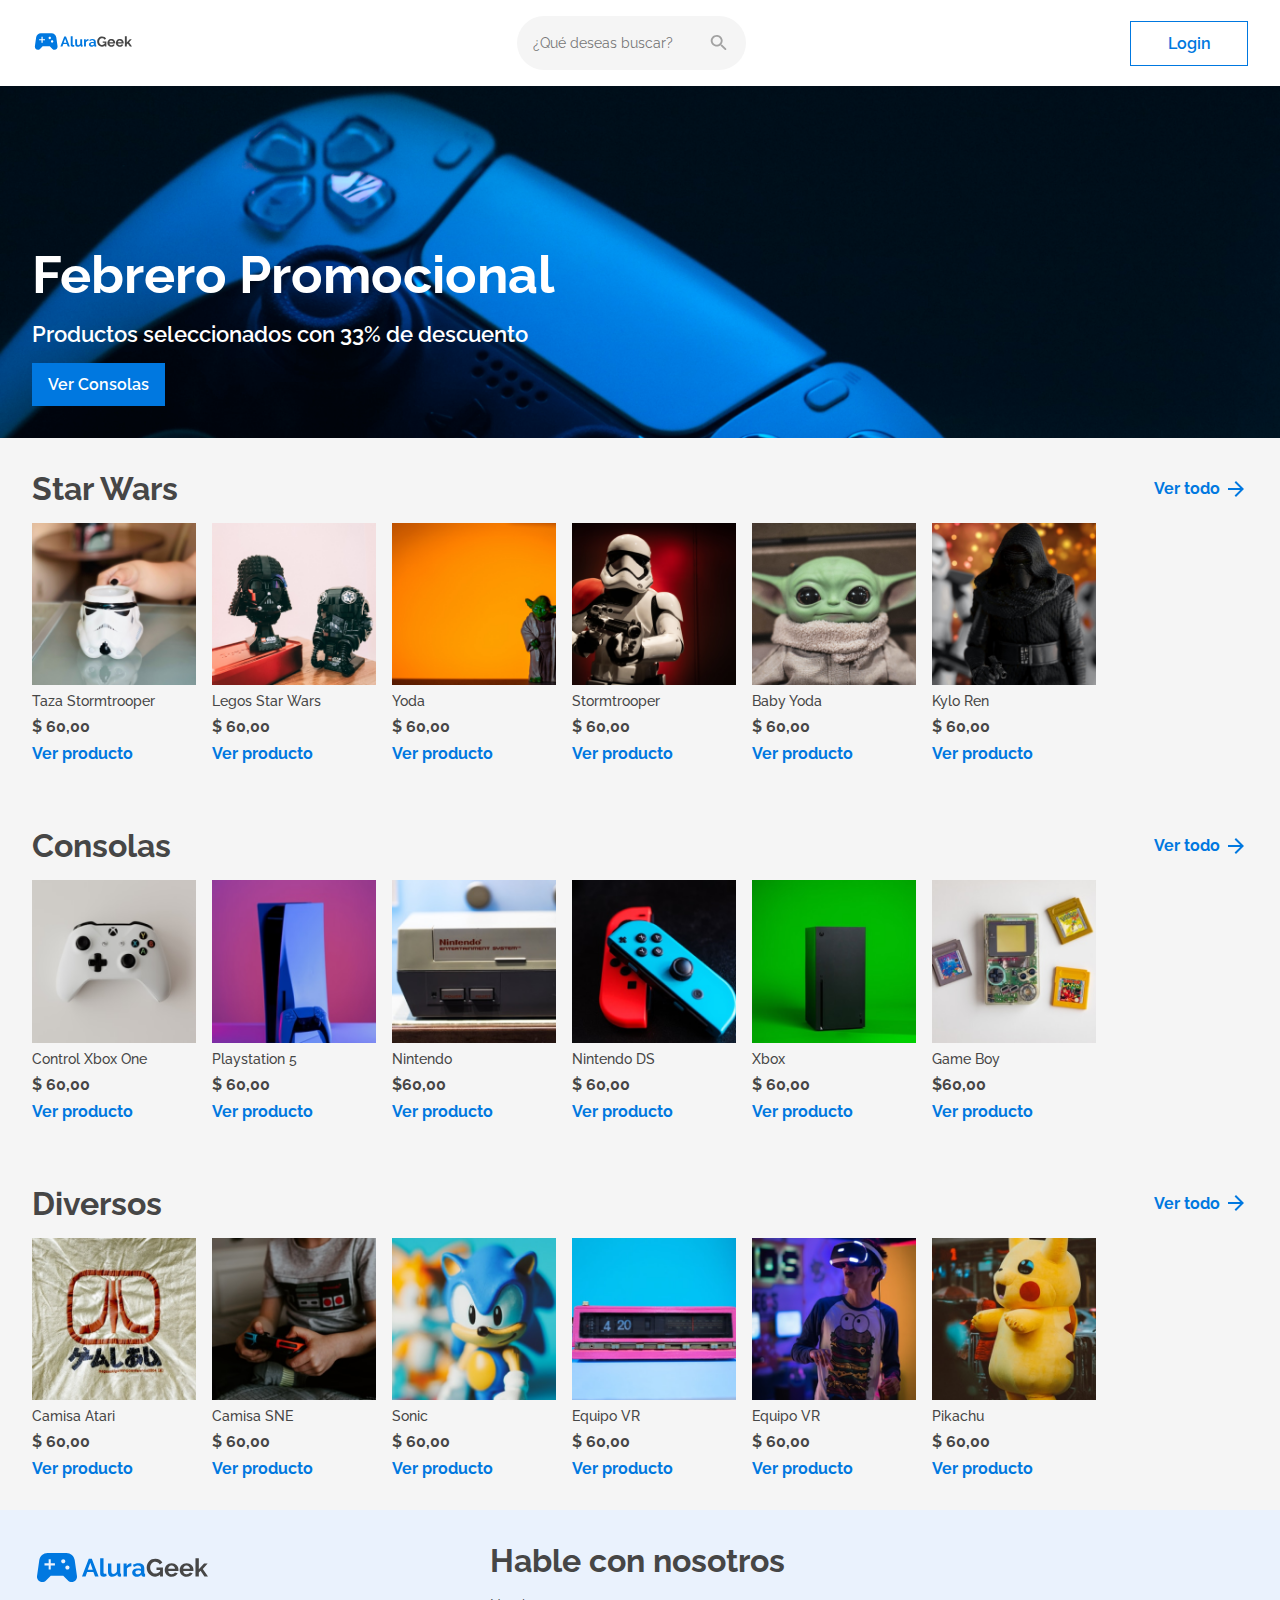
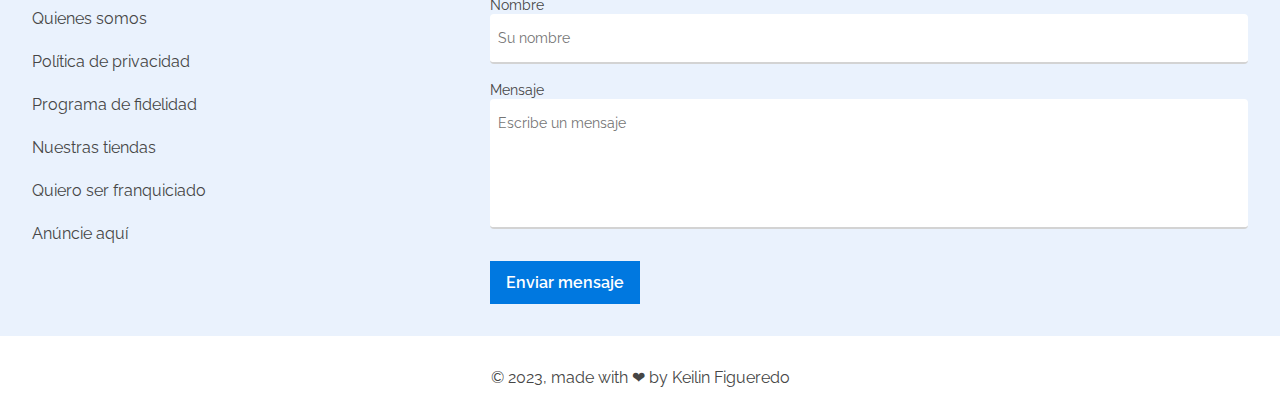
==== index.html @ 9b7e56c1 "corrección dirección url de img" ====
<!DOCTYPE html>
<html lang="es">

<head>
    <meta charset="UTF-8" />
    <meta name="viewport" content="width=device-width, initial-scale=1.0" />
    <!-------------------- Estilos del Proyecto -------------------->
    <link rel="stylesheet" href="assets/css/base.css">
    <link rel="stylesheet" href="assets/css/header.css">
    <link rel="stylesheet" href="assets/css/banner.css">
    <link rel="stylesheet" href="assets/css/productos.css">
    <link rel="stylesheet" href="assets/css/footer.css">
    <link rel="stylesheet" href="assets/css/rodapie.css">
    <!-------------------- Fuentes del Proyecto -------------------->
    <link rel="preconnect" href="https://fonts.googleapis.com">
    <link rel="preconnect" href="https://fonts.gstatic.com" crossorigin>
    <link href="https://fonts.googleapis.com/css2?family=Raleway:wght@100;200;300;400;500;600;700;800;900&display=swap"
        rel="stylesheet">
    <title>Alura Geek</title>
</head>

<body>
    <!-------------------- Header -------------------->
    <header class="header">
        <a href="##">
            <img src="assets/img/logo.svg" alt="Logo de Alura Geek" class="header_logo">
        </a>
        <!--Barra de busqueda-->
        <div class="search">
            <div class="search_box">
                <input type="text" class="input-search" placeholder="¿Qué deseas buscar?">
                <div class="icon-search">
                    <img src="assets/img/icono-search.svg" alt="Lupa de busqueda">
                </div>
            </div>
        </div>

        <!-------------------- Boton login -------------------->
        <button class="header_login button-outline" href="##">Login</button>
    </header>

    <!-------------------- Banner -------------------->
    <section class="banner">
        <div class="banner_contenedor">
            <h1 class="banner_titulo">Febrero Promocional</h1>
            <h2 class="banner_subtitulo">Productos seleccionados con 33% de descuento</h2>
            <button class="banner_verconsolas button-fill" href="##">Ver Consolas</button>
        </div>
    </section>

    <!-------------------- Productos -------------------->
    <section class="productos">
        <!-------------------- Star wars -------------------->
        <div class="productos_contenedor">
            <!-------------------- Top de contenedor -------------------->
            <div class="contenedor_top">
                <h3 class="contenedor_top_titulo">Star Wars</h3>
                <button class="contenedor_top_verTodo button-text">Ver todo <img src="assets/img/icono-arrow.svg">
                </button>
            </div>
            <!-------------------- Cards del contenedor -------------------->
            <div class="contenedor_card">
                <div class="contenedor_card_producto" id="0">
                    <img src="assets/img/taza.png" alt="Taza Casco de Stormtrooper"
                        class="contenedor_card_producto_imagen">
                    <h4 class="contenedor_card_producto_descripcion">Taza Stormtrooper</h4>
                    <h5 class="contenedor_card_producto_precio">$ 60,00</h5>
                    <button class="contenedor_card_producto_verProducto button-text">Ver producto</button>
                </div>
                <div class="contenedor_card_producto" id="1">
                    <img src="assets/img/lego.png" alt="Lego StarWars" class="contenedor_card_producto_imagen">
                    <h4 class="contenedor_card_producto_descripcion">Legos Star Wars</h4>
                    <h5 class="contenedor_card_producto_precio">$ 60,00</h5>
                    <button class="contenedor_card_producto_verProducto button-text">Ver producto</button>
                </div>
                <div class="contenedor_card_producto" id="2">
                    <img src="assets/img/yoda.png" alt="Figura de Yoda" class="contenedor_card_producto_imagen">
                    <h4 class="contenedor_card_producto_descripcion">Yoda</h4>
                    <h5 class="contenedor_card_producto_precio">$ 60,00</h5>
                    <button class="contenedor_card_producto_verProducto button-text">Ver producto</button>
                </div>
                <div class="contenedor_card_producto" id="3">
                    <img src="assets/img/soldado-imperial.png" alt="Figura de Stormtrooper"
                        class="contenedor_card_producto_imagen">
                    <h4 class="contenedor_card_producto_descripcion">Stormtrooper</h4>
                    <h5 class="contenedor_card_producto_precio">$ 60,00</h5>
                    <button class="contenedor_card_producto_verProducto button-text">Ver producto</button>
                </div>
                <div class="contenedor_card_producto" id="4">
                    <img src="assets/img/baby-yoda.png" alt="Figura de Baby Yoda"
                        class="contenedor_card_producto_imagen">
                    <h4 class="contenedor_card_producto_descripcion">Baby Yoda</h4>
                    <h5 class="contenedor_card_producto_precio">$ 60,00</h5>
                    <button class="contenedor_card_producto_verProducto button-text">Ver producto</button>
                </div>
                <div class="contenedor_card_producto" id="5">
                    <img src="assets/img/kylo-ren.png" alt="Figura de Kylo Ren" class="contenedor_card_producto_imagen">
                    <h4 class="contenedor_card_producto_descripcion">Kylo Ren</h4>
                    <h5 class="contenedor_card_producto_precio">$ 60,00</h5>
                    <button class="contenedor_card_producto_verProducto button-text">Ver producto</button>
                </div>
            </div>
        </div>
        <!-------------------- Consolas -------------------->
        <div class="productos_contenedor">
            <!-------------------- Top de contenedor -------------------->
            <div class="contenedor_top">
                <h3 class="contenedor_top_titulo">Consolas</h3>
                <button class="contenedor_top_verTodo button-text">Ver todo <img src="assets/img/icono-arrow.svg">
                </button>
            </div>
            <!-------------------- Cards del contenedor -------------------->
            <div class="contenedor_card">
                <div class="contenedor_card_producto" id="6">
                    <img src="assets/img/control-xbox-one.png" alt="Control Xbox one"
                        class="contenedor_card_producto_imagen">
                    <h4 class="contenedor_card_producto_descripcion">Control Xbox One</h4>
                    <h5 class="contenedor_card_producto_precio">$ 60,00</h5>
                    <button class="contenedor_card_producto_verProducto button-text">Ver producto</button>
                </div>
                <div class="contenedor_card_producto" id="7">
                    <img src="assets/img/ps5.png" alt="Playstation 5" class="contenedor_card_producto_imagen">
                    <h4 class="contenedor_card_producto_descripcion">Playstation 5</h4>
                    <h5 class="contenedor_card_producto_precio">$ 60,00</h5>
                    <button class="contenedor_card_producto_verProducto button-text">Ver producto</button>
                </div>
                <div class="contenedor_card_producto" id="8">
                    <img src="assets/img/nintendo.png" alt="Nintendo" class="contenedor_card_producto_imagen">
                    <h4 class="contenedor_card_producto_descripcion">Nintendo</h4>
                    <h5 class="contenedor_card_producto_precio">$60,00</h5>
                    <button class="contenedor_card_producto_verProducto button-text">Ver producto</button>
                </div>
                <div class="contenedor_card_producto" id="9">
                    <img src="assets/img/ds.png" alt="Nintendo DS" class="contenedor_card_producto_imagen">
                    <h4 class="contenedor_card_producto_descripcion">Nintendo DS</h4>
                    <h5 class="contenedor_card_producto_precio">$ 60,00</h5>
                    <button class="contenedor_card_producto_verProducto button-text">Ver producto</button>
                </div>
                <div class="contenedor_card_producto" id="10">
                    <img src="assets/img/xbox.png" alt="Xbox" class="contenedor_card_producto_imagen">
                    <h4 class="contenedor_card_producto_descripcion">Xbox</h4>
                    <h5 class="contenedor_card_producto_precio">$ 60,00</h5>
                    <button class="contenedor_card_producto_verProducto button-text">Ver producto</button>
                </div>
                <div class="contenedor_card_producto" id="11">
                    <img src="assets/img/Gameboy.png" alt="Game Boy" class="contenedor_card_producto_imagen">
                    <h4 class="contenedor_card_producto_descripcion">Game Boy</h4>
                    <h5 class="contenedor_card_producto_precio">$60,00</h5>
                    <button class="contenedor_card_producto_verProducto button-text">Ver producto</button>
                </div>
            </div>
        </div>

        <!-------------------- Diversos -------------------->
        <div class="productos_contenedor">
            <!-------------------- Top de contenedor -------------------->
            <div class="contenedor_top">
                <h3 class="contenedor_top_titulo">Diversos</h3>
                <button class="contenedor_top_verTodo button-text">Ver todo <img src="assets/img/icono-arrow.svg">
                </button>
            </div>
            <!-------------------- Cards del contenedor -------------------->
            <div class="contenedor_card">
                <div class="contenedor_card_producto" id="12">
                    <img src="assets/img/atari.png" alt="Camisa Atari" class="contenedor_card_producto_imagen">
                    <h4 class="contenedor_card_producto_descripcion">Camisa Atari</h4>
                    <h5 class="contenedor_card_producto_precio">$ 60,00</h5>
                    <button class="contenedor_card_producto_verProducto button-text">Ver producto</button>
                </div>
                <div class="contenedor_card_producto" id="13">
                    <img src="assets/img/camisa.png" alt="Camisa SNE" class="contenedor_card_producto_imagen">
                    <h4 class="contenedor_card_producto_descripcion">Camisa SNE</h4>
                    <h5 class="contenedor_card_producto_precio">$ 60,00</h5>
                    <button class="contenedor_card_producto_verProducto button-text">Ver producto</button>
                </div>
                <div class="contenedor_card_producto" id="14">
                    <img src="assets/img/Sonic.png" alt="Figura de Sonic" class="contenedor_card_producto_imagen">
                    <h4 class="contenedor_card_producto_descripcion">Sonic</h4>
                    <h5 class="contenedor_card_producto_precio">$ 60,00</h5>
                    <button class="contenedor_card_producto_verProducto button-text">Ver producto</button>
                </div>
                <div class="contenedor_card_producto" id="15">
                    <img src="assets/img/radio.png" alt="Radio" class="contenedor_card_producto_imagen">
                    <h4 class="contenedor_card_producto_descripcion">Equipo VR</h4>
                    <h5 class="contenedor_card_producto_precio">$ 60,00</h5>
                    <button class="contenedor_card_producto_verProducto button-text">Ver producto</button>
                </div>
                <div class="contenedor_card_producto" id="16">
                    <img src="assets/img/vr.png" alt="Equipo VR" class="contenedor_card_producto_imagen">
                    <h4 class="contenedor_card_producto_descripcion">Equipo VR</h4>
                    <h5 class="contenedor_card_producto_precio">$ 60,00</h5>
                    <button class="contenedor_card_producto_verProducto button-text">Ver producto</button>
                </div>
                <div class="contenedor_card_producto" id="17">
                    <img src="assets/img/pikachu.png" alt="Pikachu" class="contenedor_card_producto_imagen">
                    <h4 class="contenedor_card_producto_descripcion">Pikachu</h4>
                    <h5 class="contenedor_card_producto_precio">$ 60,00</h5>
                    <button class="contenedor_card_producto_verProducto button-text">Ver producto</button>
                </div>
            </div>
        </div>
    </section>
    <!-------------------- Footer -------------------->
    <section class="footer">
        <div class="izquierda">
            <img src="assets/img/logo.svg" alt="Logo de Alura Geek" class="izquierda_logo">
            <ul class="izquierda_list">
                <li class="izquierda_list_links"><a href="##">Quienes somos</a></li>
                <li class="izquierda_list_links"><a href="##">Política de privacidad</a></li>
                <li class="izquierda_list_links"><a href="##">Programa de fidelidad</a></li>
                <li class="izquierda_list_links"><a href="##">Nuestras tiendas</a></li>
                <li class="izquierda_list_links"><a href="##">Quiero ser franquiciado</a></li>
                <li class="izquierda_list_links"><a href="##">Anúncie aquí</a></li>
            </ul>
        </div>
        <div class="contacto">
            <h3 class="contacto_titulo">Hable con nosotros</h3>
            <form id="form" class="contacto_form" name="form">
                <label for="nombre" class="contacto_form_label">
                    Nombre
                </label>
                <input class="contacto_form_input" id="nombre" type="text" name="nombre" placeholder="Su nombre"
                    required maxlength="50" />
                <label for="mensaje" class="contacto_form_label">
                    Mensaje
                </label>
                <textarea class="contacto_form_textarea" rows="6" id="mensaje" name="mensaje"
                    placeholder="Escribe un mensaje" required maxlength="300"></textarea>
                <button type="submit" value="submit" class="contacto_form_button button-fill">Enviar mensaje
                </button>
            </form>
        </div>
    </section>
    <!-------------------- Rodapie -------------------->
    <footer class="rodapie">
        <p>© 2023, made with ❤ by Keilin Figueredo</p>
    </footer>
</body>

</html>
---- assets/css/base.css ----
* {
    padding: 0;
    margin: 0;
    box-sizing: border-box;
    font-family: 'Raleway', sans-serif;
    list-style: none;
    text-decoration: none;
    scroll-behavior: smooth;
    margin-block-start: 0;
    margin-block-end: 0;
    padding-inline-start: 0;
}


:root {
    --Raleway: 'Raleway';

    --h1-mobile: 1.375rem;
    --h2-mobile: 0.875rem;
    --h3-mobile: 1.375rem;
    --h4-mobile: 0.875rem;
    --h5: 1rem;
    --p-mobile: 0.875rem;
    --h1-desktop: 3.25rem;
    --h2-desktop: 1.375rem;
    --h3-desktop: 2rem;
    --h4-desktop: 0.875rem;
    --p-desktop: 1rem;

    --text-color: #464646;
    --blanco: #fff;
    --accent-color: #0078E0;
    --accent-color-press: #00386a;
    --bg-color: #F5F5F5;
    --bg-accent: #EAF2FD;
    --midgray: #d3d3d3;
}

body {
    background-color: var(--bg-color);
    color: var(--text-color);
    overflow-x: hidden;
}

a {
    color: var(--text-color);
}

img {
    max-width: 100%;
    max-height: 100%;
}

h1 {
    font-size: var(--h1-mobile);
    font-weight: 700;
}

h2 {
    font-size: var(--h2-mobile);
    font-weight: 600;
}

h3 {
    font-size: var(--h3-mobile);
    font-weight: 700;
}

h4 {
    font-size: var(--h4-mobile);
    font-weight: 500;
}

h5 {
    font-size: var(--h5);
    font-weight: 700;
}

p {
    font-size: var(--p-mobile);
}

input {
    font-family: var(--Raleway);
}

.button-fill,
.button-outline,
.button-text {
    font-size: var(--p-mobile);
    font-weight: 600;
    display: flex;
    align-items: center;
    justify-content: center;
    width: fit-content;
    min-width: 118px;
    max-width: 230px;
    box-sizing: border-box;
    padding: 0.75rem 1rem;
    cursor: pointer;
    transition: ease .50s;
}

.button-fill {
    background-color: var(--accent-color);
    color: var(--blanco);
    border: none;
}

.button-fill:hover {
    background-color: var(--accent-color-press);
}

.button-outline {
    background-color: transparent;
    border: 1px solid var(--accent-color);
    color: var(--accent-color);
}

.button-outline:hover {
    background-color: var(--accent-color);
    color: var(--blanco);
}

.button-text {
    background-color: transparent;
    border: none;
    color: var(--accent-color);
    gap: 0.25rem;
    padding: 0;
    font-weight: 700;
    min-width: auto;
    justify-content: flex-start;
}

.button-text:active {
    background-color: #0082f360;
    color: var(--accent-color-press);
    border-radius: 40px;
}

@media screen and (min-width:764px) {

    h1 {
        font-size: var(--h1-desktop);
    }

    h2 {
        font-size: var(--h2-desktop);
    }

    p {
        font-size: var(--p-desktop);
    }


    .button-fill,
    .button-outline,
    .button-text {
        font-size: var(--p-desktop);
    }

}

@media screen and (min-width:764px) {

    h3 {
        font-size: var(--h3-desktop);
    }

}
---- assets/css/header.css ----
.header {
    display: flex;
    justify-content: space-between;
    padding: 1rem;
    background: white;
    align-items: center;
}

.header_logo {
    width: 8.3125rem;
}

.search {
    display: flex;
    align-items: center;
}

.input-search {
    display: none;
}

.icon-search {
    vertical-align: center;
}

.icon-search img {
    filter: invert(1);
}


@media screen and (min-width: 768px) {
    .header {
        padding: 1rem 2rem;
    }

    .header_logo {
        width: 6.25rem;
    }

    .search_box {
        display: flex;
        flex-direction: row;
        align-items: center;
        justify-content: space-between;
        border-radius: 40px;
        background-color: var(--bg-color);
        padding: 1rem;
        min-width: 13rem;
    }

    .input-search {
        display: flex;
        box-sizing: border-box;
        width: 100%;
        border: none;
        outline: none;
        resize: none;
        background: transparent;
        font-family: var(--Jost);
        font-size: var(--p-mobile);
        color: var(--text-color);
    }

    .icon-search {
        display: flex;
        vertical-align: center;
    }

    .icon-search img {
        filter: none;

    }
}

@media screen and (min-width: 1440px) {
    .header {
        padding-left: calc((100% - 1136px)/2);
        padding-right: calc((100% - 1136px)/2);
    }

    .header_logo {
        width: 11rem;
    }

    .search_box {
        min-width: 24.562rem;
    }

}
---- assets/css/banner.css ----
.banner {
    background: url(../img/banner.png);
    background-repeat: no-repeat;
    background-size: cover;
    width: 100%;
    height: 192px;
    padding: 1rem;
    display: flex;
    flex-direction: column;
    justify-content: flex-end;
}

.banner_contenedor {
    color: var(--blanco);
    display: flex;
    flex-direction: column;
    gap: 0.5rem;
}

@media screen and (min-width: 768px) {
    .banner {
        height: 352px;
        padding: 2rem;
    }

    .banner_contenedor {
        gap: 1rem;
    }
}

@media screen and (min-width: 1440px) {
    .banner {
        padding-left: calc((100% - 1136px)/2);
        padding-right: calc((100% - 1136px)/2);
    }
}
---- assets/css/productos.css ----
.productos {
    padding: 0 1rem;
    display: flex;
    flex-direction: column;
}

.productos_contenedor {
    display: flex;
    flex-direction: column;
    padding-top: 1rem;
    padding-bottom: 1rem;
}

.contenedor_top {
    display: flex;
    justify-content: space-between;
}

.contenedor_card {
    display: flex;
    flex-wrap: wrap;
    gap: 1rem;
    padding-top: 1rem;
}

.contenedor_card_producto {
    width: 9.75rem;
    display: flex;
    flex-direction: column;
    gap: 0.5rem;
}



@media screen and (min-width: 764px) {
    .productos {
        padding: 0 2rem;
    }

    .productos_contenedor {
        padding-top: 2rem;
        padding-bottom: 2rem;
    }

    .contenedor_card_producto {
        width: 10.25rem;
    }
}

@media screen and (min-width: 1440px) {
    .productos {
        padding-left: calc((100% - 1136px)/2);
        padding-right: calc((100% - 1136px)/2);
    }

    .contenedor_card {
        display: flex;
    }

    .contenedor_card_producto {
        width: 11rem;
    }

}
---- assets/css/footer.css ----
.footer {
    background: var(--bg-accent);
    padding: 1rem;
    display: flex;
    flex-direction: column;
    gap: 2rem;
}

.izquierda {
    width: 100%;
    display: flex;
    flex-direction: column;
    align-items: center;
    gap: 1rem;
}

.izquierda_logo {
    width: 11rem;
}

.izquierda_list {
    display: flex;
    flex-direction: column;
    align-items: center;
    gap: 1rem;
}

.izquierda_list_links {
    width: max-content;
}

.contacto {
    width: 100%;
    display: flex;
    flex-direction: column;
    gap: 1rem;
}


.contacto_form_form {
    width: 100%;
    display: flex;
    flex-direction: column;
    align-items: center;
}

.contacto_form_label {
    align-self: self-start;
    margin-bottom: 0.5rem;
    font-size: var(--p-mobile);
}

.contacto_form_input {
    box-sizing: border-box;
    width: 100%;
    padding: 1rem 0.5rem;
    border: none;
    border-bottom: 2px solid #d3d3d3;
    border-radius: 4px;
    outline: none;
    resize: none;
    font-family: var(--Jost);
    font-size: var(--p-mobile);
    margin-bottom: 1rem;
    color: var(--text-color);
}

.contacto_form_textarea {
    flex: 1;
    font-family: var(--Jost);
    box-sizing: border-box;
    overflow: auto hidden;
    padding: 1rem 0.5rem;
    white-space: pre-wrap;
    width: 100%;
    border: none;
    border-bottom: 2px solid #d3d3d3;
    border-radius: 4px;
    outline: none;
    font-size: var(--p-mobile);
    vertical-align: top;
    resize: none;
    margin-bottom: 1rem;
    color: var(--text-color);
}

.contacto_form_textarea {
    margin-bottom: 2rem;
}

textarea::-webkit-scrollbar {
    width: 4px;
}

textarea::-webkit-scrollbar-thumb {
    background-color: var(--text-color);
}

input.contacto_form_input:focus,
.contacto_form_textarea:focus {
    border-bottom: 2px solid var(--text-color);
}

@media screen and (min-width:764px) {
    .footer {
        padding: 2rem;
        flex-direction: row;
    }

    .izquierda {
        width: 36%;
        align-items: flex-start;
        gap: 1rem;
    }


    .izquierda_list {
        align-items: flex-start;
        gap: 1.5rem;
    }


    .contacto {
        width: 64%;
    }

}

@media screen and (min-width:1440px) {
    .footer {
        padding-left: calc((100% - 1136px)/2);
        padding-right: calc((100% - 1136px)/2);
        gap: 7rem;
    }

    .izquierda {
        width: 50%;
        flex-direction: row;
        gap: 7rem;
        justify-content: space-between;
    }

    .contacto {
        width: 50%;
    }
}
---- assets/css/rodapie.css ----
.rodapie {
    padding: 2rem;
    text-align: center;
    background-color: var(--blanco);
}
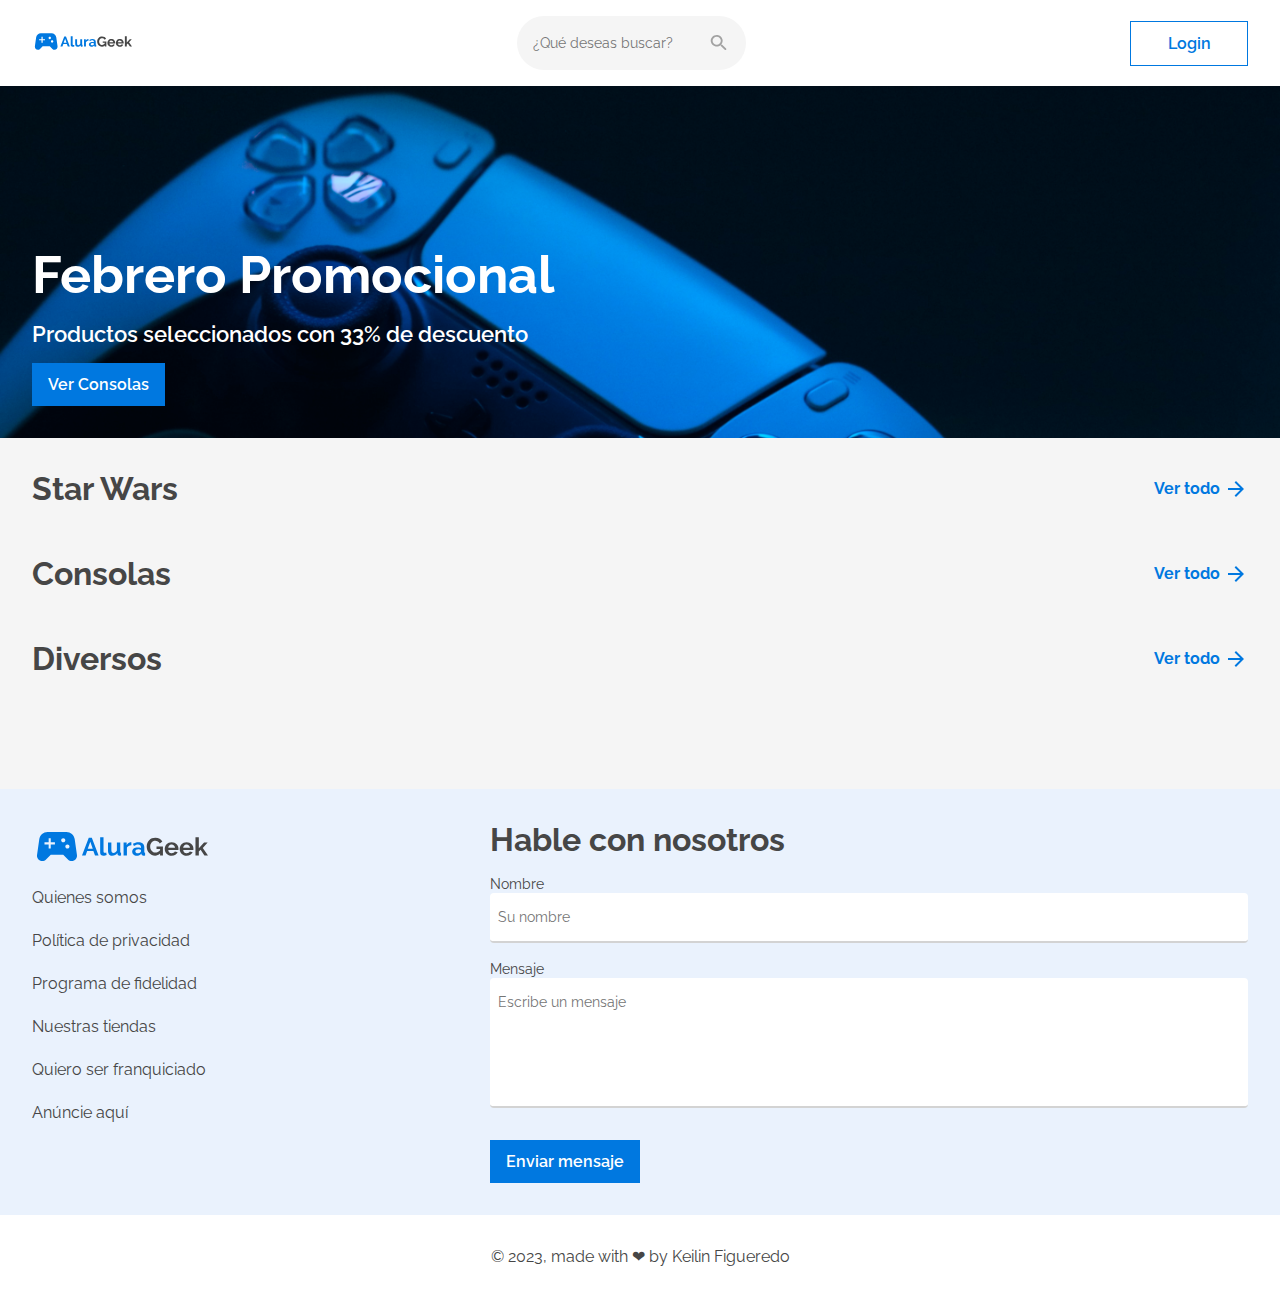
==== commit e6265981: "Carga de productos en el index" ====
--- a/index.html
+++ b/index.html
@@ -4,6 +4,7 @@
 <head>
     <meta charset="UTF-8" />
     <meta name="viewport" content="width=device-width, initial-scale=1.0" />
+
     <!-------------------- Estilos del Proyecto -------------------->
     <link rel="stylesheet" href="assets/css/base.css">
     <link rel="stylesheet" href="assets/css/header.css">
@@ -11,15 +12,18 @@
     <link rel="stylesheet" href="assets/css/productos.css">
     <link rel="stylesheet" href="assets/css/footer.css">
     <link rel="stylesheet" href="assets/css/rodapie.css">
+
     <!-------------------- Fuentes del Proyecto -------------------->
     <link rel="preconnect" href="https://fonts.googleapis.com">
     <link rel="preconnect" href="https://fonts.gstatic.com" crossorigin>
     <link href="https://fonts.googleapis.com/css2?family=Raleway:wght@100;200;300;400;500;600;700;800;900&display=swap"
         rel="stylesheet">
+
     <title>Alura Geek</title>
 </head>
 
 <body>
+    
     <!-------------------- Header -------------------->
     <header class="header">
         <a href="##">
@@ -36,7 +40,7 @@
         </div>
 
         <!-------------------- Boton login -------------------->
-        <button class="header_login button-outline" href="##">Login</button>
+        <button class="header_login button-outline" id="btn-login">Login</button>
     </header>
 
     <!-------------------- Banner -------------------->
@@ -44,161 +48,48 @@
         <div class="banner_contenedor">
             <h1 class="banner_titulo">Febrero Promocional</h1>
             <h2 class="banner_subtitulo">Productos seleccionados con 33% de descuento</h2>
-            <button class="banner_verconsolas button-fill" href="##">Ver Consolas</button>
+            <button class="banner_verconsolas button-fill" id="btn-consolas"><a href="#consolas">Ver Consolas</a></button>
         </div>
     </section>
 
     <!-------------------- Productos -------------------->
-    <section class="productos">
-        <!-------------------- Star wars -------------------->
-        <div class="productos_contenedor">
-            <!-------------------- Top de contenedor -------------------->
+    <section class="productos" data-product>
+
+        <!------------------- Star wars ----------------->
+        <div class="productos_contenedor" id="star-wars">
+            <!-------------------- Top de contenedor ------------------>
             <div class="contenedor_top">
                 <h3 class="contenedor_top_titulo">Star Wars</h3>
-                <button class="contenedor_top_verTodo button-text">Ver todo <img src="assets/img/icono-arrow.svg">
+                <button href class="contenedor_top_verTodo button-text">Ver todo <img src="assets/img/icono-arrow.svg">
                 </button>
             </div>
-            <!-------------------- Cards del contenedor -------------------->
-            <div class="contenedor_card">
-                <div class="contenedor_card_producto" id="0">
-                    <img src="assets/img/taza.png" alt="Taza Casco de Stormtrooper"
-                        class="contenedor_card_producto_imagen">
-                    <h4 class="contenedor_card_producto_descripcion">Taza Stormtrooper</h4>
-                    <h5 class="contenedor_card_producto_precio">$ 60,00</h5>
-                    <button class="contenedor_card_producto_verProducto button-text">Ver producto</button>
+            <!-------------------- Cards ------------------>
+            <div class="contenedor_card" data-star-wars>
+
+            </div>
+            <!-------------------- Consolas ------------------>
+            <div class="productos_contenedor" id="consolas">
+                <!-------------------- Top de contenedor ------------------>
+                <div class="contenedor_top">
+                    <h3 class="contenedor_top_titulo">Consolas</h3>
+                    <button class="contenedor_top_verTodo button-text">Ver todo <img src="assets/img/icono-arrow.svg">
+                    </button>
                 </div>
-                <div class="contenedor_card_producto" id="1">
-                    <img src="assets/img/lego.png" alt="Lego StarWars" class="contenedor_card_producto_imagen">
-                    <h4 class="contenedor_card_producto_descripcion">Legos Star Wars</h4>
-                    <h5 class="contenedor_card_producto_precio">$ 60,00</h5>
-                    <button class="contenedor_card_producto_verProducto button-text">Ver producto</button>
+                <!-------------------- Contenedor de cards ------------------>
+                <div class="contenedor_card" data-consolas>
                 </div>
-                <div class="contenedor_card_producto" id="2">
-                    <img src="assets/img/yoda.png" alt="Figura de Yoda" class="contenedor_card_producto_imagen">
-                    <h4 class="contenedor_card_producto_descripcion">Yoda</h4>
-                    <h5 class="contenedor_card_producto_precio">$ 60,00</h5>
-                    <button class="contenedor_card_producto_verProducto button-text">Ver producto</button>
-                </div>
-                <div class="contenedor_card_producto" id="3">
-                    <img src="assets/img/soldado-imperial.png" alt="Figura de Stormtrooper"
-                        class="contenedor_card_producto_imagen">
-                    <h4 class="contenedor_card_producto_descripcion">Stormtrooper</h4>
-                    <h5 class="contenedor_card_producto_precio">$ 60,00</h5>
-                    <button class="contenedor_card_producto_verProducto button-text">Ver producto</button>
-                </div>
-                <div class="contenedor_card_producto" id="4">
-                    <img src="assets/img/baby-yoda.png" alt="Figura de Baby Yoda"
-                        class="contenedor_card_producto_imagen">
-                    <h4 class="contenedor_card_producto_descripcion">Baby Yoda</h4>
-                    <h5 class="contenedor_card_producto_precio">$ 60,00</h5>
-                    <button class="contenedor_card_producto_verProducto button-text">Ver producto</button>
-                </div>
-                <div class="contenedor_card_producto" id="5">
-                    <img src="assets/img/kylo-ren.png" alt="Figura de Kylo Ren" class="contenedor_card_producto_imagen">
-                    <h4 class="contenedor_card_producto_descripcion">Kylo Ren</h4>
-                    <h5 class="contenedor_card_producto_precio">$ 60,00</h5>
-                    <button class="contenedor_card_producto_verProducto button-text">Ver producto</button>
-                </div>
-            </div>
-        </div>
-        <!-------------------- Consolas -------------------->
-        <div class="productos_contenedor">
-            <!-------------------- Top de contenedor -------------------->
-            <div class="contenedor_top">
-                <h3 class="contenedor_top_titulo">Consolas</h3>
-                <button class="contenedor_top_verTodo button-text">Ver todo <img src="assets/img/icono-arrow.svg">
-                </button>
-            </div>
-            <!-------------------- Cards del contenedor -------------------->
-            <div class="contenedor_card">
-                <div class="contenedor_card_producto" id="6">
-                    <img src="assets/img/control-xbox-one.png" alt="Control Xbox one"
-                        class="contenedor_card_producto_imagen">
-                    <h4 class="contenedor_card_producto_descripcion">Control Xbox One</h4>
-                    <h5 class="contenedor_card_producto_precio">$ 60,00</h5>
-                    <button class="contenedor_card_producto_verProducto button-text">Ver producto</button>
-                </div>
-                <div class="contenedor_card_producto" id="7">
-                    <img src="assets/img/ps5.png" alt="Playstation 5" class="contenedor_card_producto_imagen">
-                    <h4 class="contenedor_card_producto_descripcion">Playstation 5</h4>
-                    <h5 class="contenedor_card_producto_precio">$ 60,00</h5>
-                    <button class="contenedor_card_producto_verProducto button-text">Ver producto</button>
-                </div>
-                <div class="contenedor_card_producto" id="8">
-                    <img src="assets/img/nintendo.png" alt="Nintendo" class="contenedor_card_producto_imagen">
-                    <h4 class="contenedor_card_producto_descripcion">Nintendo</h4>
-                    <h5 class="contenedor_card_producto_precio">$60,00</h5>
-                    <button class="contenedor_card_producto_verProducto button-text">Ver producto</button>
-                </div>
-                <div class="contenedor_card_producto" id="9">
-                    <img src="assets/img/ds.png" alt="Nintendo DS" class="contenedor_card_producto_imagen">
-                    <h4 class="contenedor_card_producto_descripcion">Nintendo DS</h4>
-                    <h5 class="contenedor_card_producto_precio">$ 60,00</h5>
-                    <button class="contenedor_card_producto_verProducto button-text">Ver producto</button>
-                </div>
-                <div class="contenedor_card_producto" id="10">
-                    <img src="assets/img/xbox.png" alt="Xbox" class="contenedor_card_producto_imagen">
-                    <h4 class="contenedor_card_producto_descripcion">Xbox</h4>
-                    <h5 class="contenedor_card_producto_precio">$ 60,00</h5>
-                    <button class="contenedor_card_producto_verProducto button-text">Ver producto</button>
-                </div>
-                <div class="contenedor_card_producto" id="11">
-                    <img src="assets/img/Gameboy.png" alt="Game Boy" class="contenedor_card_producto_imagen">
-                    <h4 class="contenedor_card_producto_descripcion">Game Boy</h4>
-                    <h5 class="contenedor_card_producto_precio">$60,00</h5>
-                    <button class="contenedor_card_producto_verProducto button-text">Ver producto</button>
-                </div>
-            </div>
-        </div>
-
-        <!-------------------- Diversos -------------------->
-        <div class="productos_contenedor">
-            <!-------------------- Top de contenedor -------------------->
-            <div class="contenedor_top">
-                <h3 class="contenedor_top_titulo">Diversos</h3>
-                <button class="contenedor_top_verTodo button-text">Ver todo <img src="assets/img/icono-arrow.svg">
-                </button>
-            </div>
-            <!-------------------- Cards del contenedor -------------------->
-            <div class="contenedor_card">
-                <div class="contenedor_card_producto" id="12">
-                    <img src="assets/img/atari.png" alt="Camisa Atari" class="contenedor_card_producto_imagen">
-                    <h4 class="contenedor_card_producto_descripcion">Camisa Atari</h4>
-                    <h5 class="contenedor_card_producto_precio">$ 60,00</h5>
-                    <button class="contenedor_card_producto_verProducto button-text">Ver producto</button>
-                </div>
-                <div class="contenedor_card_producto" id="13">
-                    <img src="assets/img/camisa.png" alt="Camisa SNE" class="contenedor_card_producto_imagen">
-                    <h4 class="contenedor_card_producto_descripcion">Camisa SNE</h4>
-                    <h5 class="contenedor_card_producto_precio">$ 60,00</h5>
-                    <button class="contenedor_card_producto_verProducto button-text">Ver producto</button>
-                </div>
-                <div class="contenedor_card_producto" id="14">
-                    <img src="assets/img/Sonic.png" alt="Figura de Sonic" class="contenedor_card_producto_imagen">
-                    <h4 class="contenedor_card_producto_descripcion">Sonic</h4>
-                    <h5 class="contenedor_card_producto_precio">$ 60,00</h5>
-                    <button class="contenedor_card_producto_verProducto button-text">Ver producto</button>
-                </div>
-                <div class="contenedor_card_producto" id="15">
-                    <img src="assets/img/radio.png" alt="Radio" class="contenedor_card_producto_imagen">
-                    <h4 class="contenedor_card_producto_descripcion">Equipo VR</h4>
-                    <h5 class="contenedor_card_producto_precio">$ 60,00</h5>
-                    <button class="contenedor_card_producto_verProducto button-text">Ver producto</button>
-                </div>
-                <div class="contenedor_card_producto" id="16">
-                    <img src="assets/img/vr.png" alt="Equipo VR" class="contenedor_card_producto_imagen">
-                    <h4 class="contenedor_card_producto_descripcion">Equipo VR</h4>
-                    <h5 class="contenedor_card_producto_precio">$ 60,00</h5>
-                    <button class="contenedor_card_producto_verProducto button-text">Ver producto</button>
-                </div>
-                <div class="contenedor_card_producto" id="17">
-                    <img src="assets/img/pikachu.png" alt="Pikachu" class="contenedor_card_producto_imagen">
-                    <h4 class="contenedor_card_producto_descripcion">Pikachu</h4>
-                    <h5 class="contenedor_card_producto_precio">$ 60,00</h5>
-                    <button class="contenedor_card_producto_verProducto button-text">Ver producto</button>
-                </div>
-            </div>
-        </div>
+                <!-------------------- Diversos ----------------->
+                <div class="productos_contenedor" id="diversos">
+                <!-------------------- Top de contenedor ------------------>
+                    <div class="contenedor_top">
+                        <h3 class="contenedor_top_titulo">Diversos</h3>
+                        <button class="contenedor_top_verTodo button-text">Ver todo <img
+                                src="assets/img/icono-arrow.svg">
+                        </button>
+                    </div>
+                <!-------------------- Cards del contenedor ----------------->
+                    <div class="contenedor_card" data-diversos>
+                    </div>
     </section>
     <!-------------------- Footer -------------------->
     <section class="footer">
@@ -235,6 +126,11 @@
     <footer class="rodapie">
         <p>© 2023, made with ❤ by Keilin Figueredo</p>
     </footer>
+
+    <!-------------------- JavaScript -------------------->
+    <script src="controllers/buttons.js"></script>
+    <script type="module" src="controllers/productos-controller.js"></script>
+    <script type="module" src="services/client-services.js"></script>
 </body>
 
 </html>--- a/assets/css/base.css
+++ b/assets/css/base.css
@@ -85,8 +85,7 @@
 }
 
 .button-fill,
-.button-outline,
-.button-text {
+.button-outline {
     font-size: var(--p-mobile);
     font-weight: 600;
     display: flex;
@@ -107,22 +106,33 @@
     border: none;
 }
 
+.button-fill a {
+    color: var(--blanco);
+}
+
 .button-fill:hover {
     background-color: var(--accent-color-press);
 }
 
-.button-outline {
+.button-outline , .button-outline a{
     background-color: transparent;
     border: 1px solid var(--accent-color);
     color: var(--accent-color);
 }
 
-.button-outline:hover {
+.button-outline:hover , .button-outline:hover a{
     background-color: var(--accent-color);
     color: var(--blanco);
 }
 
 .button-text {
+    font-size: var(--p-mobile);
+    display: flex;
+    align-items: center;
+    width: fit-content;
+    box-sizing: border-box;
+    cursor: pointer;
+    transition: ease .50s;
     background-color: transparent;
     border: none;
     color: var(--accent-color);
@@ -133,10 +143,18 @@
     justify-content: flex-start;
 }
 
+.button-text a{
+    color: var(--accent-color);
+}
+
 .button-text:active {
     background-color: #0082f360;
     color: var(--accent-color-press);
     border-radius: 40px;
+}
+
+.button-text:active a {
+    color: var(--accent-color-press);
 }
 
 @media screen and (min-width:764px) {
--- a/assets/css/productos.css
+++ b/assets/css/productos.css
@@ -23,7 +23,7 @@
     padding-top: 1rem;
 }
 
-.contenedor_card_producto {
+.card {
     width: 9.75rem;
     display: flex;
     flex-direction: column;
@@ -42,7 +42,7 @@
         padding-bottom: 2rem;
     }
 
-    .contenedor_card_producto {
+    .card {
         width: 10.25rem;
     }
 }
@@ -57,7 +57,7 @@
         display: flex;
     }
 
-    .contenedor_card_producto {
+    .card {
         width: 11rem;
     }
 
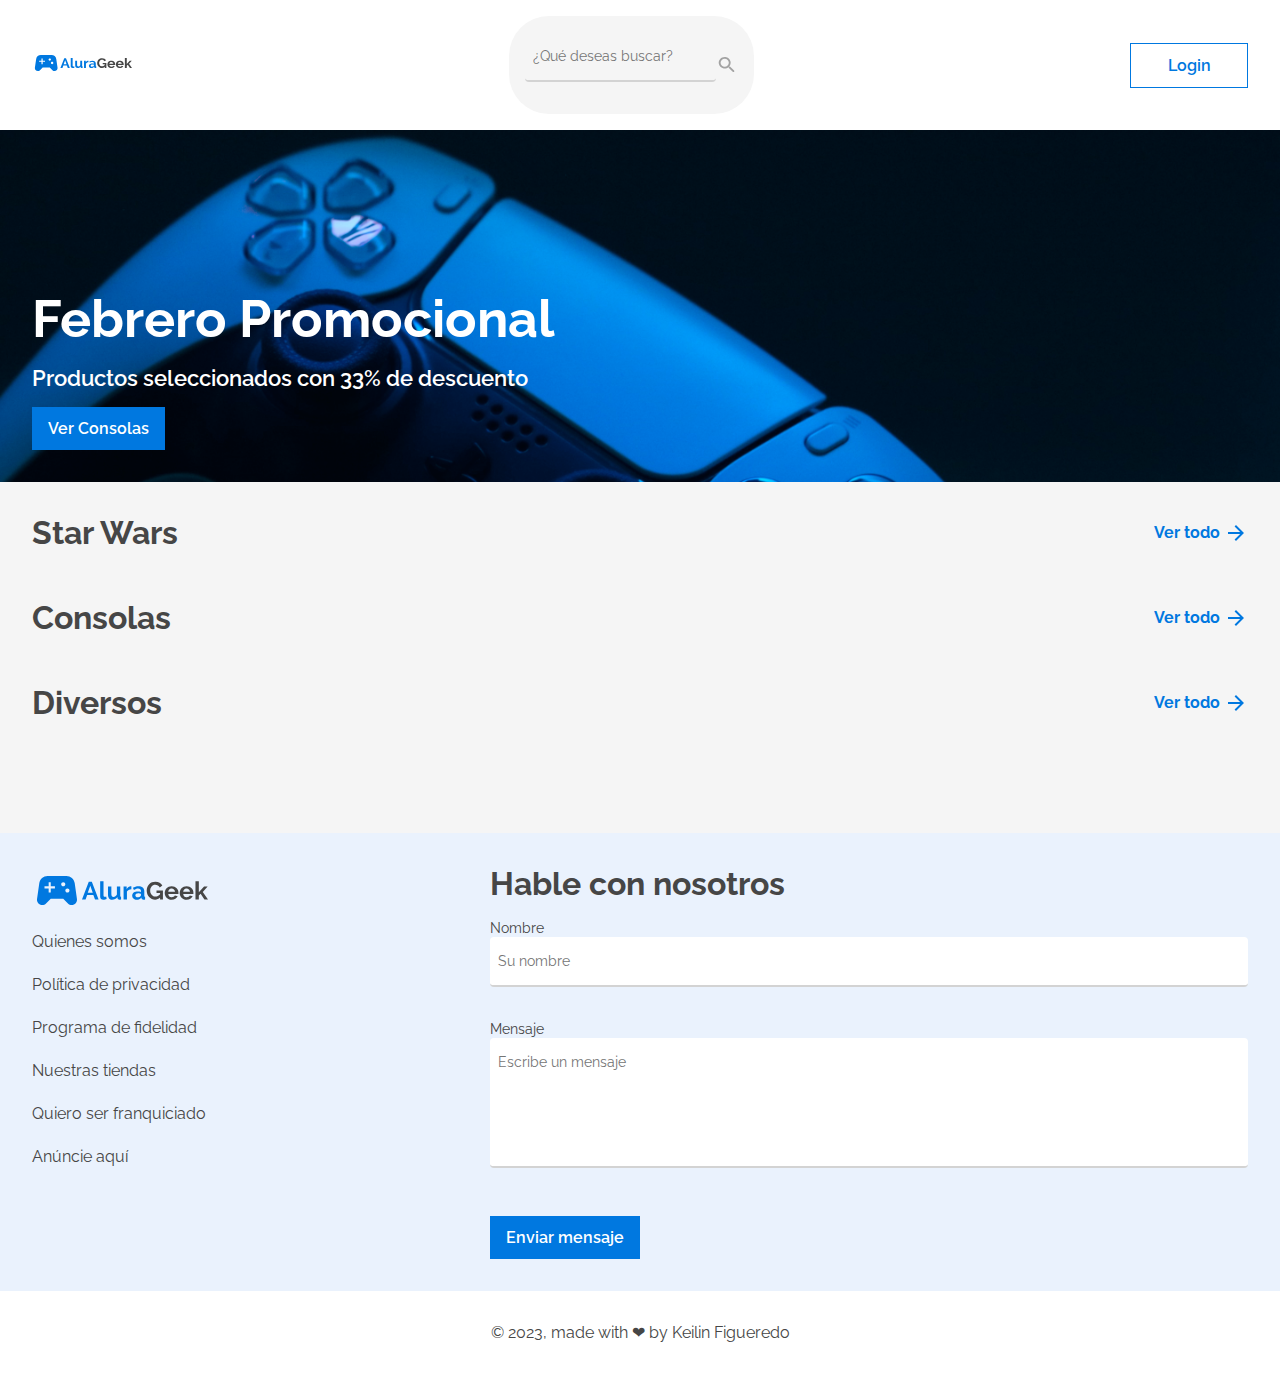
==== commit 7a0163d7: "upgrade validadores, inputs de contacto" ====
--- a/index.html
+++ b/index.html
@@ -32,7 +32,7 @@
         <!--Barra de busqueda-->
         <div class="search">
             <div class="search_box">
-                <input type="text" class="input-search" placeholder="¿Qué deseas buscar?">
+                <input type="text" class="input-search input" placeholder="¿Qué deseas buscar?">
                 <div class="icon-search">
                     <img src="assets/img/icono-search.svg" alt="Lupa de busqueda">
                 </div>
@@ -110,13 +110,16 @@
                 <label for="nombre" class="contacto_form_label">
                     Nombre
                 </label>
-                <input class="contacto_form_input" id="nombre" type="text" name="nombre" placeholder="Su nombre"
-                    required maxlength="50" />
+                <input class="input" id="nombre" type="text" name="nombre" placeholder="Su nombre" required maxlength="40" data-tipo="nombre"/>
+                <span class="input-container--invalid">  </span>
+
+
                 <label for="mensaje" class="contacto_form_label">
                     Mensaje
                 </label>
-                <textarea class="contacto_form_textarea" rows="6" id="mensaje" name="mensaje"
-                    placeholder="Escribe un mensaje" required maxlength="300"></textarea>
+                <textarea class="textarea input" rows="6" id="mensaje" name="mensaje" placeholder="Escribe un mensaje" required maxlength="120" data-tipo="mensaje" ></textarea>
+                <span class="input-container--invalid">  </span>
+
                 <button type="submit" value="submit" class="contacto_form_button button-fill">Enviar mensaje
                 </button>
             </form>
@@ -129,6 +132,7 @@
 
     <!-------------------- JavaScript -------------------->
     <script src="controllers/buttons.js"></script>
+    <script src="controllers/validadores.js"></script>
     <script type="module" src="controllers/productos-controller.js"></script>
     <script type="module" src="services/client-services.js"></script>
 </body>
--- a/assets/css/footer.css
+++ b/assets/css/footer.css
@@ -50,7 +50,7 @@
     font-size: var(--p-mobile);
 }
 
-.contacto_form_input {
+.input {
     box-sizing: border-box;
     width: 100%;
     padding: 1rem 0.5rem;
@@ -65,7 +65,7 @@
     color: var(--text-color);
 }
 
-.contacto_form_textarea {
+.textarea {
     flex: 1;
     font-family: var(--Jost);
     box-sizing: border-box;
@@ -84,9 +84,17 @@
     color: var(--text-color);
 }
 
-.contacto_form_textarea {
+
+.textarea {
     margin-bottom: 2rem;
 }
+
+.input-container--invalid {
+    display: block;
+    color: red;
+    font-size: var(--p-mobile);
+    padding-bottom: 1rem;
+  }
 
 textarea::-webkit-scrollbar {
     width: 4px;
@@ -96,8 +104,8 @@
     background-color: var(--text-color);
 }
 
-input.contacto_form_input:focus,
-.contacto_form_textarea:focus {
+input.input:focus,
+.textarea:focus {
     border-bottom: 2px solid var(--text-color);
 }
 
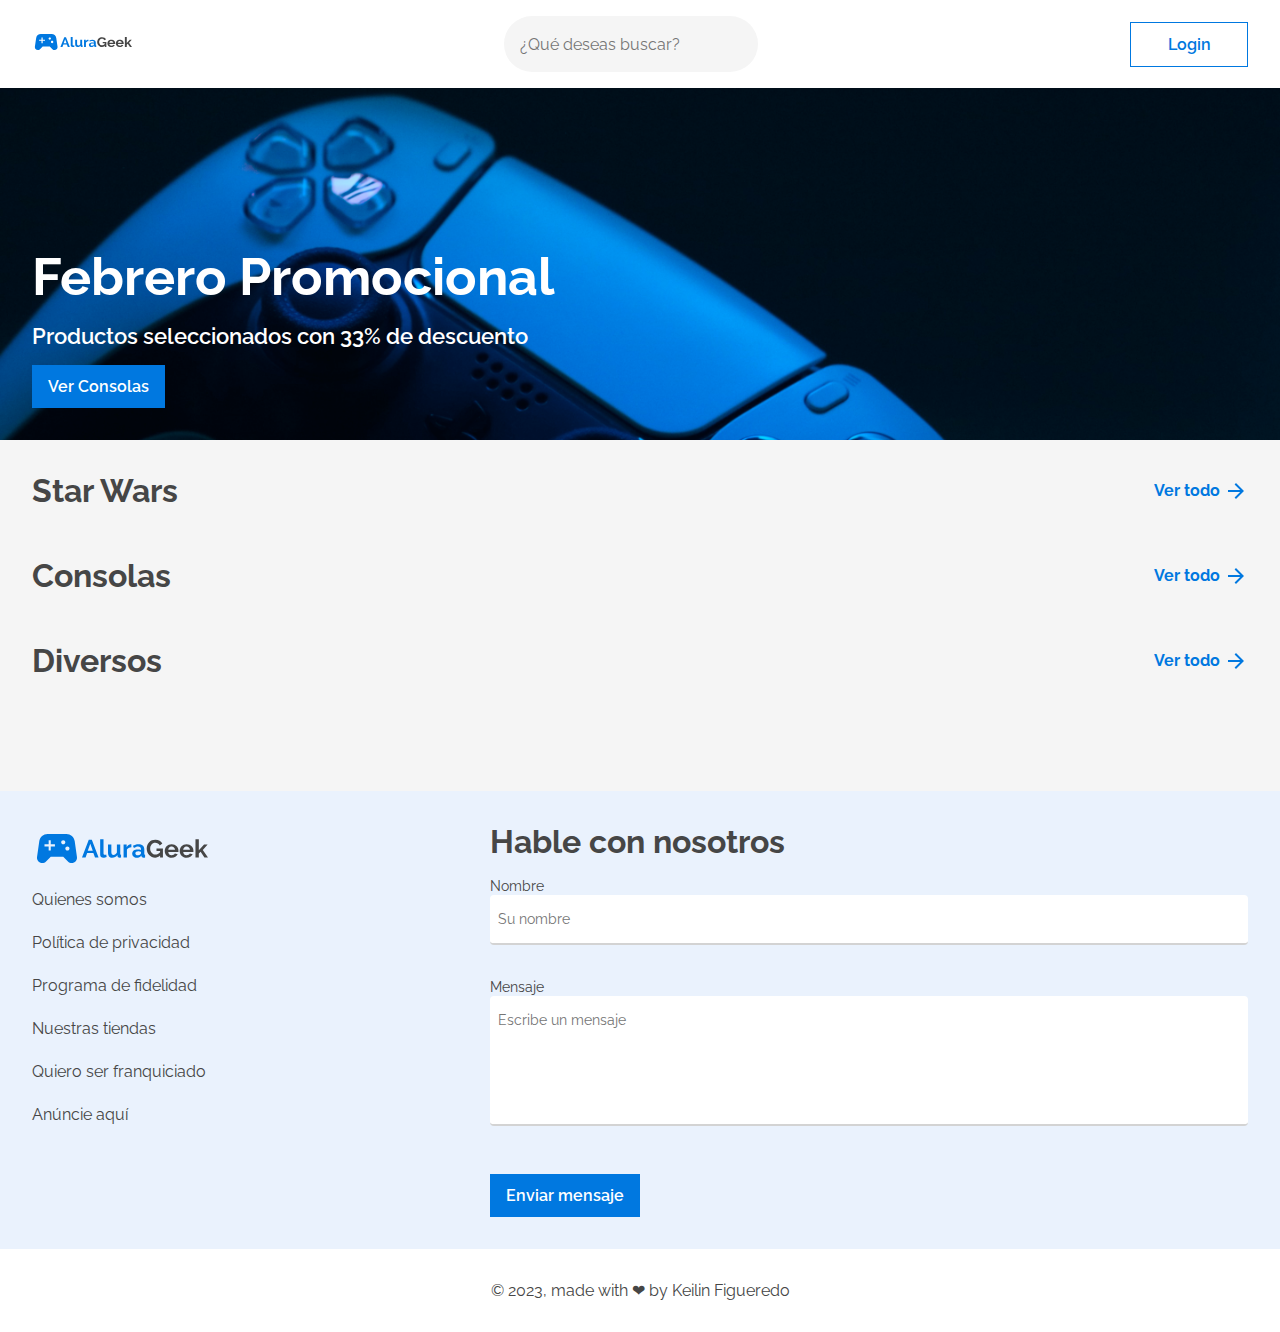
==== commit d155e30b: "Todo lo relacionado al input de busqueda" ====
--- a/index.html
+++ b/index.html
@@ -26,17 +26,15 @@
     
     <!-------------------- Header -------------------->
     <header class="header">
-        <a href="##">
+        <a href="/index.html">
             <img src="assets/img/logo.svg" alt="Logo de Alura Geek" class="header_logo">
         </a>
         <!--Barra de busqueda-->
         <div class="search">
-            <div class="search_box">
-                <input type="text" class="input-search input" placeholder="¿Qué deseas buscar?">
-                <div class="icon-search">
-                    <img src="assets/img/icono-search.svg" alt="Lupa de busqueda">
-                </div>
-            </div>
+            <form class="search_box">
+                <input type="text" class="input-search" placeholder="¿Qué deseas buscar?" data-search>
+                <button class="btn-search" id="search__action"></button>
+            </form>
         </div>
 
         <!-------------------- Boton login -------------------->
@@ -53,7 +51,7 @@
     </section>
 
     <!-------------------- Productos -------------------->
-    <section class="productos" data-product>
+    <section class="productos">
 
         <!------------------- Star wars ----------------->
         <div class="productos_contenedor" id="star-wars">
@@ -131,9 +129,10 @@
     </footer>
 
     <!-------------------- JavaScript -------------------->
+    <script src="../controllers/search.js"></script>
     <script src="controllers/buttons.js"></script>
     <script src="controllers/validadores.js"></script>
-    <script type="module" src="controllers/productos-controller.js"></script>
+    <script type="module" src="controllers/index-product.js"></script>
     <script type="module" src="services/client-services.js"></script>
 </body>
 
--- a/assets/css/base.css
+++ b/assets/css/base.css
@@ -114,14 +114,23 @@
     background-color: var(--accent-color-press);
 }
 
-.button-outline , .button-outline a{
+.button-outline {
     background-color: transparent;
     border: 1px solid var(--accent-color);
     color: var(--accent-color);
 }
 
-.button-outline:hover , .button-outline:hover a{
+.button-outline a{
+    border: none;
+    color: var(--accent-color);
+}
+
+.button-outline:hover {
     background-color: var(--accent-color);
+    color: var(--blanco);
+}
+
+.button-outline:hover a{
     color: var(--blanco);
 }
 
--- a/assets/css/header.css
+++ b/assets/css/header.css
@@ -19,12 +19,14 @@
     display: none;
 }
 
-.icon-search {
-    vertical-align: center;
-}
-
-.icon-search img {
-    filter: invert(1);
+.btn-search{
+    border: none;
+    background-image: url(https://raw.githubusercontent.com/keiMfc/alura-geek/a7ab0be7232a10ca48b6492bf83af15313f59873/assets/img/Icone-searchv2.svg);
+    background-position: center;
+    background-repeat: no-repeat;
+    background-color: transparent;
+    width: 24px;
+    height: 24px;
 }
 
 
@@ -56,20 +58,10 @@
         outline: none;
         resize: none;
         background: transparent;
-        font-family: var(--Jost);
-        font-size: var(--p-mobile);
+        font-size: var(--p-desktop);
         color: var(--text-color);
     }
 
-    .icon-search {
-        display: flex;
-        vertical-align: center;
-    }
-
-    .icon-search img {
-        filter: none;
-
-    }
 }
 
 @media screen and (min-width: 1440px) {
--- a/assets/css/productos.css
+++ b/assets/css/productos.css
@@ -1,5 +1,11 @@
 .productos {
     padding: 0 1rem;
+    display: flex;
+    flex-direction: column;
+}
+
+.productos-resultados {
+    padding: 1rem;
     display: flex;
     flex-direction: column;
 }
@@ -23,6 +29,11 @@
     padding-top: 1rem;
 }
 
+.contenedor_card_producto img{
+    width: 176px;
+    height: 176px;
+}
+
 .card {
     width: 9.75rem;
     display: flex;
@@ -35,6 +46,10 @@
 @media screen and (min-width: 764px) {
     .productos {
         padding: 0 2rem;
+    }
+
+    .productos-resultados {
+        padding: 2rem;
     }
 
     .productos_contenedor {
@@ -53,6 +68,13 @@
         padding-right: calc((100% - 1136px)/2);
     }
 
+    .productos-resultados {
+        padding-left: calc((100% - 1136px)/2);
+        padding-right: calc((100% - 1136px)/2);
+        padding-top: 4rem;
+        padding-bottom: 4rem;
+    }
+
     .contenedor_card {
         display: flex;
     }
--- a/assets/css/footer.css
+++ b/assets/css/footer.css
@@ -96,15 +96,15 @@
     padding-bottom: 1rem;
   }
 
-textarea::-webkit-scrollbar {
+.textarea::-webkit-scrollbar {
     width: 4px;
 }
 
-textarea::-webkit-scrollbar-thumb {
+.textarea::-webkit-scrollbar-thumb {
     background-color: var(--text-color);
 }
 
-input.input:focus,
+.input:focus,
 .textarea:focus {
     border-bottom: 2px solid var(--text-color);
 }
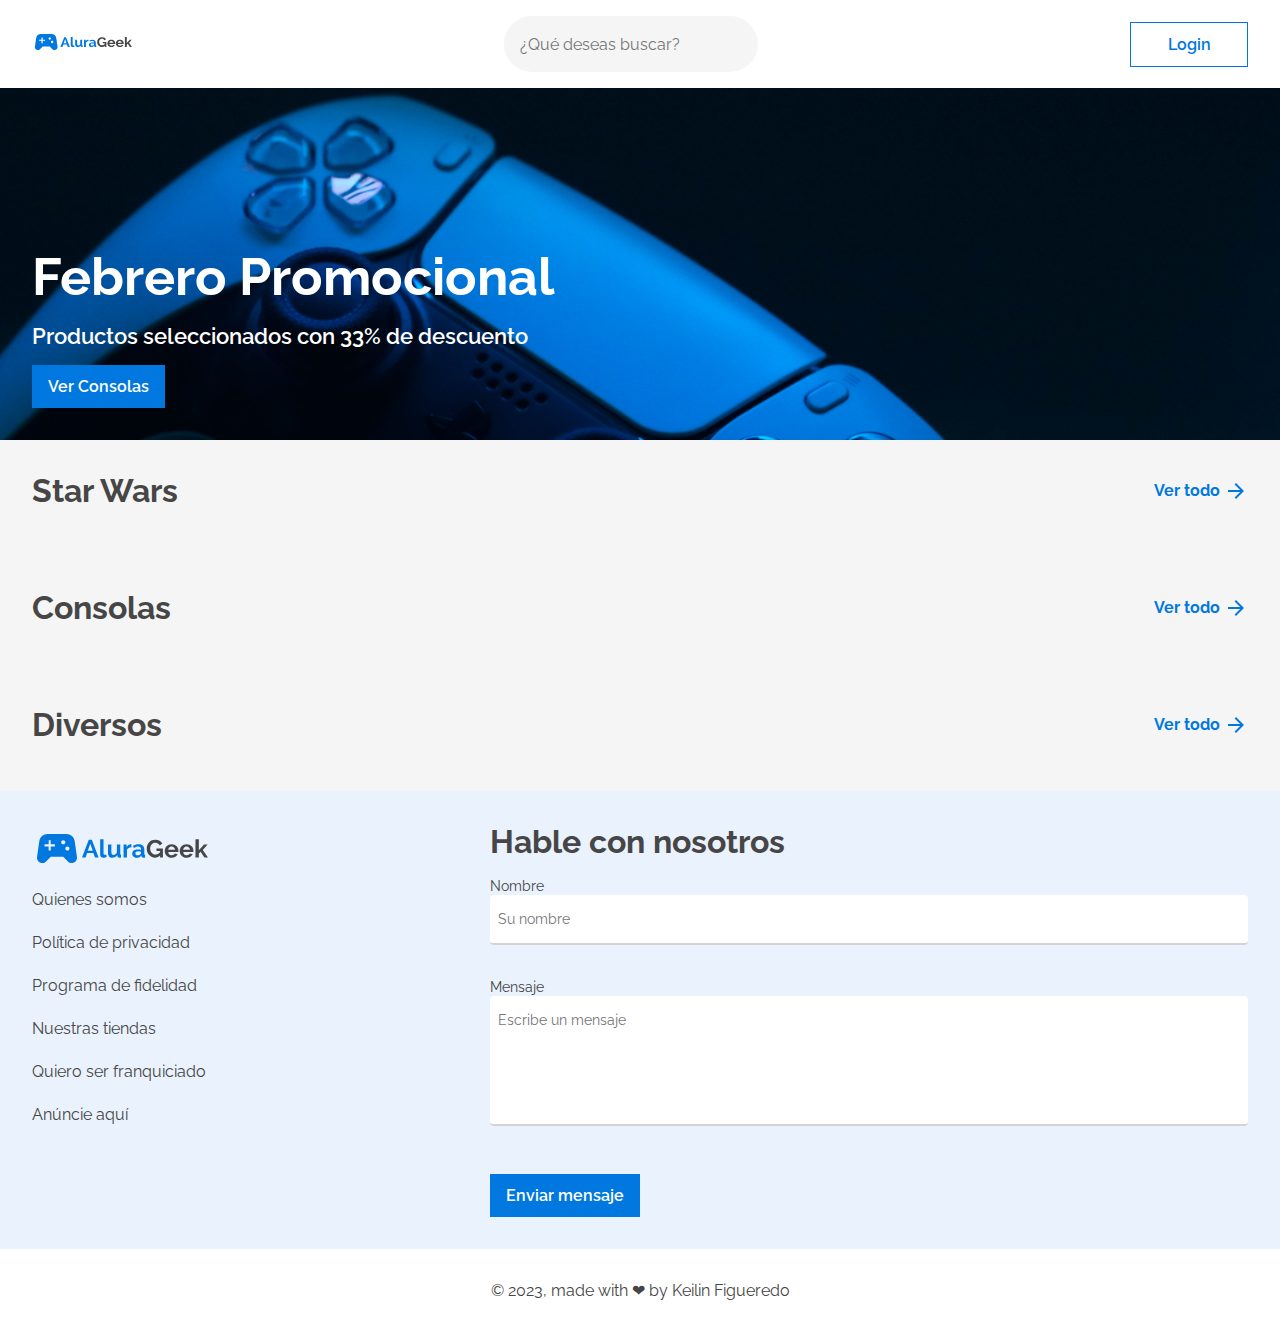
==== commit fcd222ca: "ver por categoria" ====
--- a/index.html
+++ b/index.html
@@ -58,36 +58,39 @@
             <!-------------------- Top de contenedor ------------------>
             <div class="contenedor_top">
                 <h3 class="contenedor_top_titulo">Star Wars</h3>
-                <button href class="contenedor_top_verTodo button-text">Ver todo <img src="assets/img/icono-arrow.svg">
+                <button  class="btn-ver-todo button-text" data-categoria="Star Wars">Ver todo <img src="assets/img/icono-arrow.svg">
                 </button>
             </div>
             <!-------------------- Cards ------------------>
             <div class="contenedor_card" data-star-wars>
 
             </div>
+        </div>
             <!-------------------- Consolas ------------------>
             <div class="productos_contenedor" id="consolas">
                 <!-------------------- Top de contenedor ------------------>
                 <div class="contenedor_top">
                     <h3 class="contenedor_top_titulo">Consolas</h3>
-                    <button class="contenedor_top_verTodo button-text">Ver todo <img src="assets/img/icono-arrow.svg">
+                    <button class="btn-ver-todo button-text" data-categoria="Consolas" >Ver todo <img src="assets/img/icono-arrow.svg">
                     </button>
                 </div>
                 <!-------------------- Contenedor de cards ------------------>
                 <div class="contenedor_card" data-consolas>
                 </div>
+            </div>
                 <!-------------------- Diversos ----------------->
                 <div class="productos_contenedor" id="diversos">
                 <!-------------------- Top de contenedor ------------------>
                     <div class="contenedor_top">
                         <h3 class="contenedor_top_titulo">Diversos</h3>
-                        <button class="contenedor_top_verTodo button-text">Ver todo <img
+                        <button class="btn-ver-todo button-text" data-categoria="Diversos" >Ver todo <img
                                 src="assets/img/icono-arrow.svg">
                         </button>
                     </div>
                 <!-------------------- Cards del contenedor ----------------->
                     <div class="contenedor_card" data-diversos>
                     </div>
+                </div>
     </section>
     <!-------------------- Footer -------------------->
     <section class="footer">
